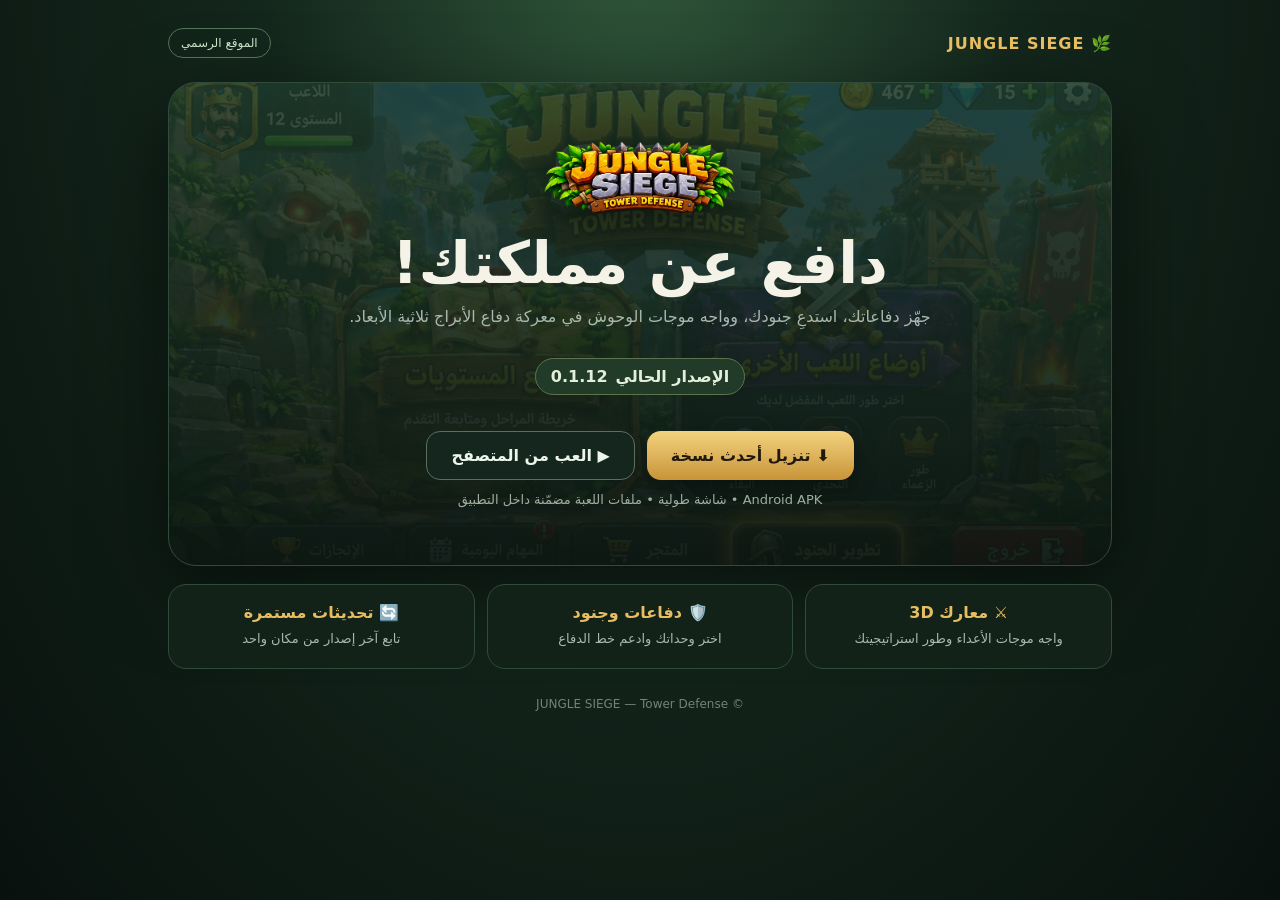
==== download.html @ b8f13a97 "Add official Jungle Siege download landing page" ====
<!doctype html>
<html lang="ar" dir="rtl">
<head>
<meta charset="utf-8">
<meta name="viewport" content="width=device-width,initial-scale=1">
<meta name="theme-color" content="#101a16">
<title>JUNGLE SIEGE | الموقع الرسمي</title>
<style>
:root{color-scheme:dark;--bg:#0b1511;--panel:#14251c;--gold:#e7bd62;--muted:#a9b8ad;--line:#314b3a}
*{box-sizing:border-box}body{margin:0;background:radial-gradient(ellipse at 50% -10%,#31583b 0,#14271c 42%,#09110e 100%);color:#f5f2e8;font-family:system-ui,-apple-system,"Segoe UI",sans-serif;min-height:100vh}
main{width:min(980px,100%);margin:auto;padding:28px 18px 54px}.top{display:flex;justify-content:space-between;align-items:center;gap:12px}.brand{font-weight:900;letter-spacing:1px;color:var(--gold)}.pill{border:1px solid #54725a;border-radius:99px;padding:7px 12px;color:#c9e2c7;font-size:12px}
.hero{margin-top:24px;border:1px solid var(--line);border-radius:28px;overflow:hidden;background:linear-gradient(180deg,#1c3827dd,#0c1712f2),url('assets/home-bg.jpg') center/cover;box-shadow:0 24px 80px #0008}
.inner{padding:clamp(24px,6vw,58px);text-align:center}.logo{width:min(220px,54vw);height:auto;max-height:190px;object-fit:contain;filter:drop-shadow(0 10px 24px #0009)}
h1{font-size:clamp(30px,7vw,58px);margin:14px 0 8px;line-height:1.08}p{color:var(--muted);line-height:1.8;margin:8px auto;max-width:620px}
.version{display:inline-flex;gap:8px;align-items:center;border:1px solid #5b744e;background:#213b28;border-radius:99px;padding:8px 15px;margin:18px 0;color:#e3efdb;font-weight:700}
.actions{display:flex;justify-content:center;flex-wrap:wrap;gap:12px;margin:18px 0 8px}.btn{display:inline-flex;align-items:center;justify-content:center;gap:9px;text-decoration:none;border-radius:14px;padding:14px 24px;font-weight:900;min-width:190px}.primary{background:linear-gradient(180deg,#f3d37e,#c89439);color:#20190c;box-shadow:0 8px 24px #0005}.secondary{border:1px solid #59705e;color:#edf5eb;background:#14261d}
.note{font-size:13px;color:#9eafa2;margin-top:12px}.features{display:grid;grid-template-columns:repeat(3,1fr);gap:12px;margin-top:18px}.feature{background:#122219;border:1px solid var(--line);border-radius:18px;padding:18px;text-align:center}.feature b{display:block;color:var(--gold);margin-bottom:6px}.feature span{font-size:13px;color:var(--muted);line-height:1.6}
footer{text-align:center;color:#718478;font-size:12px;margin-top:28px}
@media(max-width:600px){main{padding:16px 12px 36px}.features{grid-template-columns:1fr}.feature{display:flex;align-items:center;gap:12px;text-align:right}.feature b{min-width:95px;margin:0}.btn{width:100%}}
</style>
</head>
<body><main>
<header class="top"><div class="brand">🌿 JUNGLE SIEGE</div><div class="pill">الموقع الرسمي</div></header>
<section class="hero"><div class="inner">
<img class="logo" src="assets/logo.png" alt="Jungle Siege">
<h1>دافع عن مملكتك!</h1>
<p>جهّز دفاعاتك، استدعِ جنودك، وواجه موجات الوحوش في معركة دفاع الأبراج ثلاثية الأبعاد.</p>
<div class="version">الإصدار الحالي <span>0.1.12</span></div>
<div class="actions">
<a class="btn primary" href="https://github.com/hasnhabeb123-ops/-/releases/latest">⬇ تنزيل أحدث نسخة</a>
<a class="btn secondary" href="./">▶ العب من المتصفح</a>
</div>
<div class="note">Android APK • شاشة طولية • ملفات اللعبة مضمّنة داخل التطبيق</div>
</div></section>
<section class="features">
<div class="feature"><b>⚔️ معارك 3D</b><span>واجه موجات الأعداء وطور استراتيجيتك</span></div>
<div class="feature"><b>🛡️ دفاعات وجنود</b><span>اختر وحداتك وادعم خط الدفاع</span></div>
<div class="feature"><b>🔄 تحديثات مستمرة</b><span>تابع آخر إصدار من مكان واحد</span></div>
</section>
<footer>© JUNGLE SIEGE — Tower Defense</footer>
</main></body></html>
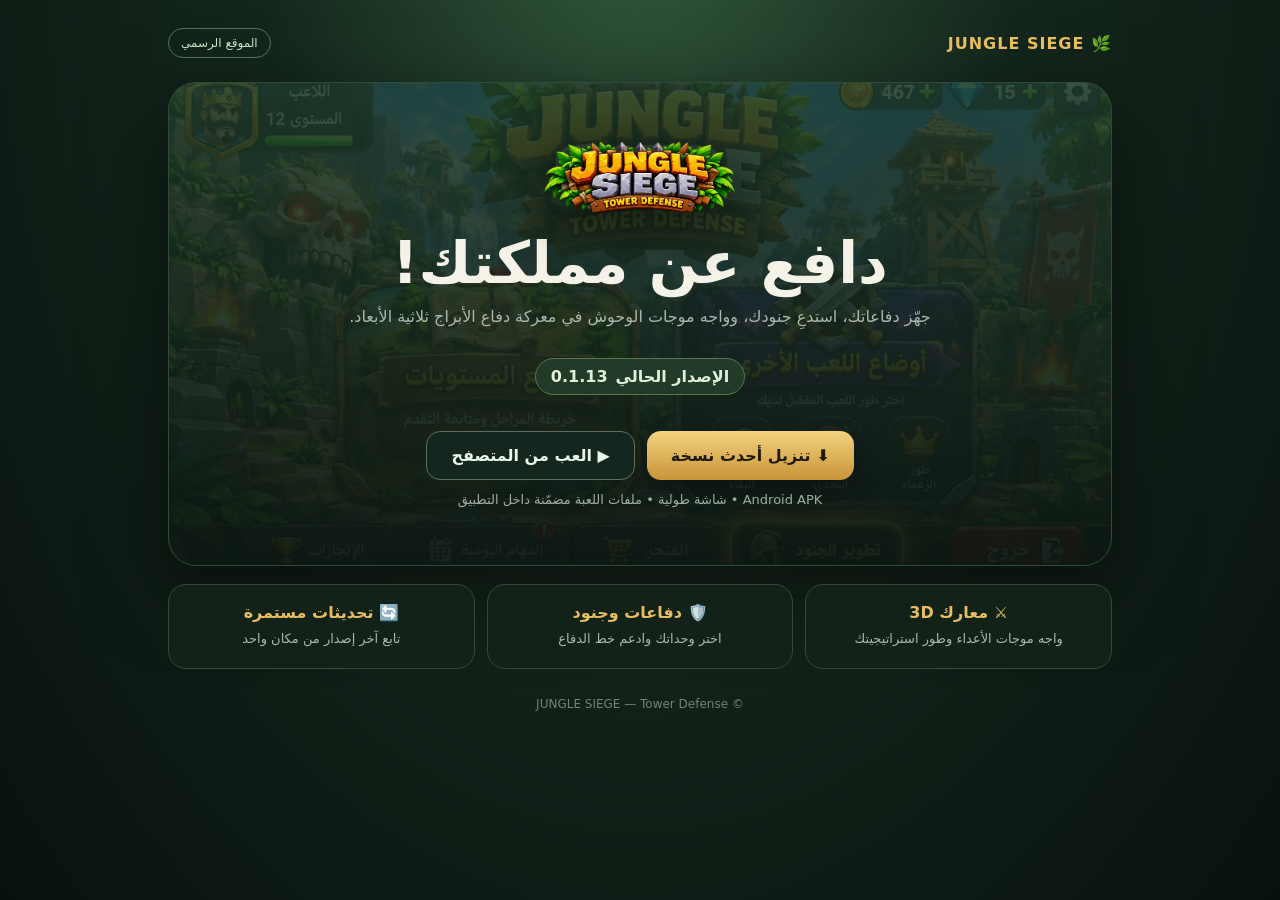
==== commit d84faf62: "Update website version label to 0.1.13" ====
--- a/download.html
+++ b/download.html
@@ -25,9 +25,9 @@
 <img class="logo" src="assets/logo.png" alt="Jungle Siege">
 <h1>دافع عن مملكتك!</h1>
 <p>جهّز دفاعاتك، استدعِ جنودك، وواجه موجات الوحوش في معركة دفاع الأبراج ثلاثية الأبعاد.</p>
-<div class="version">الإصدار الحالي <span>0.1.12</span></div>
+<div class="version">الإصدار الحالي <span>0.1.13</span></div>
 <div class="actions">
-<a class="btn primary" href="https://github.com/hasnhabeb123-ops/-/releases/latest">⬇ تنزيل أحدث نسخة</a>
+<a class="btn primary" href="https://github.com/hasnhabeb123-ops/-/releases/latest/download/app-release.apk">⬇ تنزيل أحدث نسخة</a>
 <a class="btn secondary" href="./">▶ العب من المتصفح</a>
 </div>
 <div class="note">Android APK • شاشة طولية • ملفات اللعبة مضمّنة داخل التطبيق</div>
